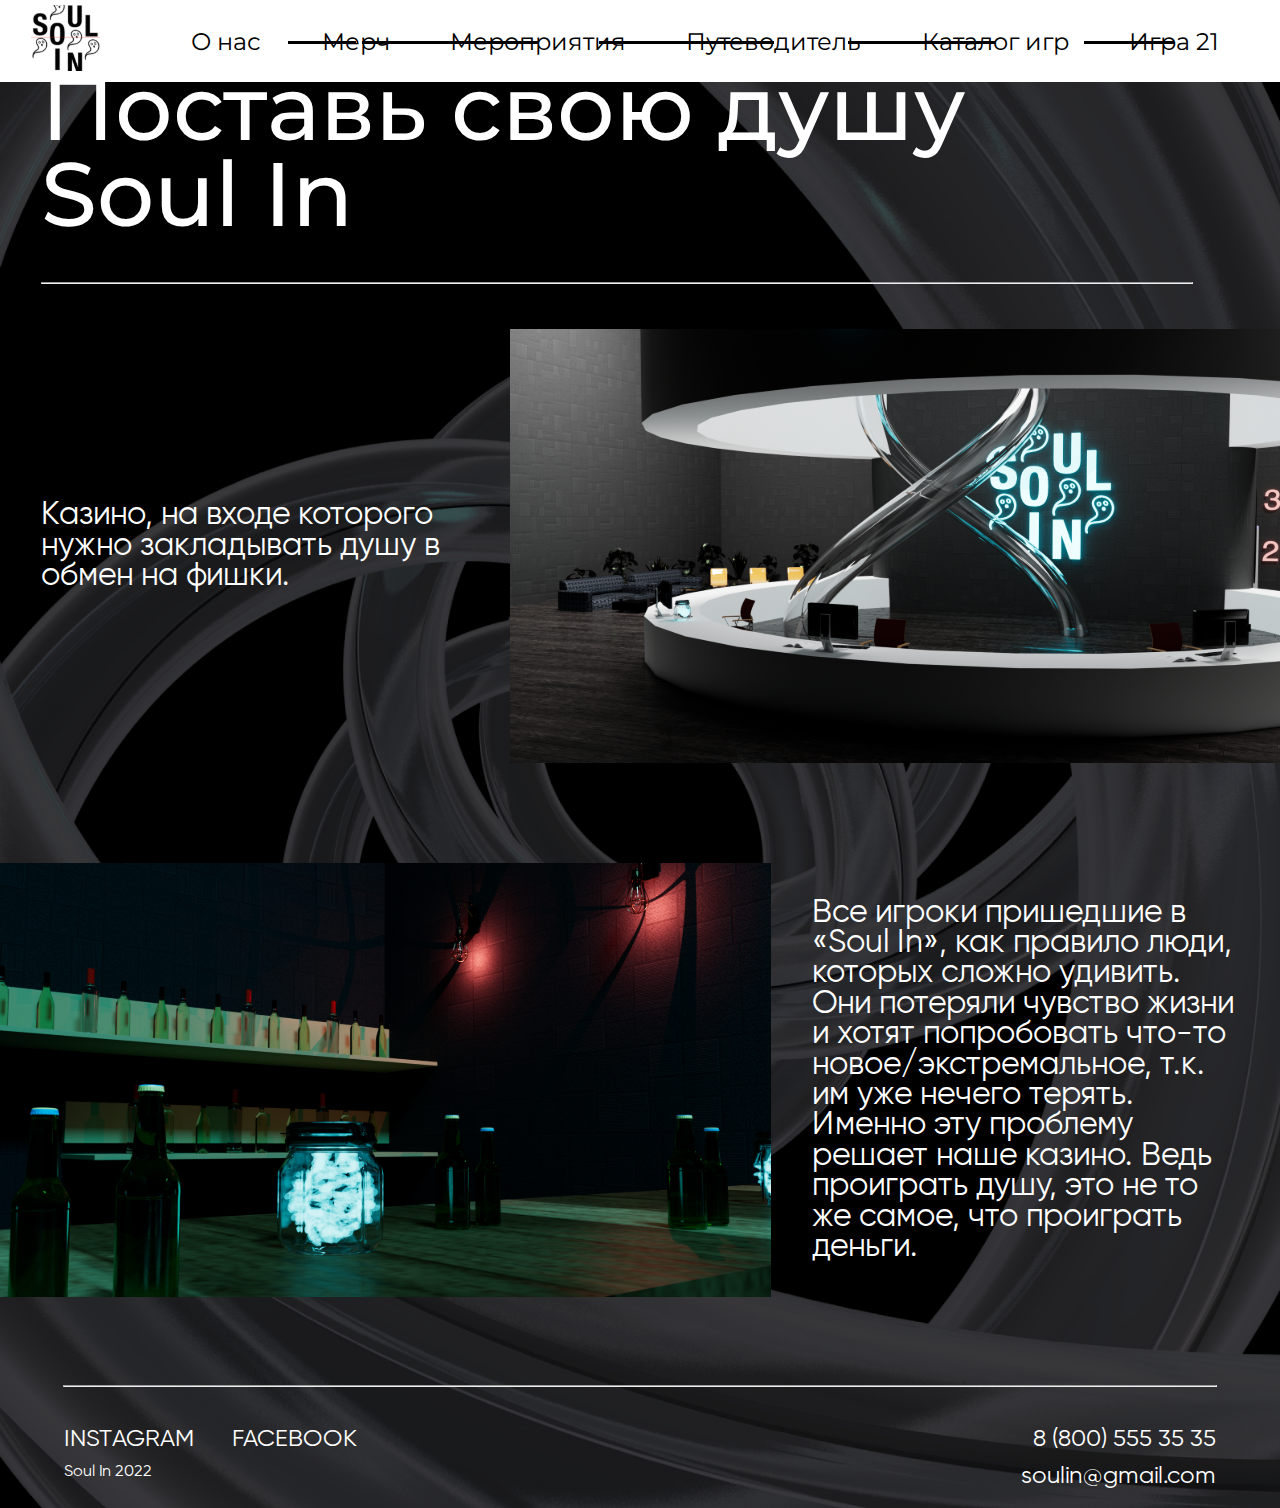
==== about.html @ 42d6ef08 "Add files via upload" ====
<!DOCTYPE html>
<html lang="en">
<head>
    <meta charset="UTF-8">
    <meta name="viewport" content="width=device-width, initial-scale=1">
    <script src="javascripts/jquery-3.6.0.js"></script>
    <script src="javascripts/jQuery.Brazzers-Carousel.min.js"></script>
    <link rel="stylesheet" href="stylesheets/style.css">
    <link rel="stylesheet" href="slick/slick.css">
    <link rel="stylesheet" href="slick/slick-theme.css">
    <title>Soul In</title>
</head>
<body style="background-color: black">


<!--    <div class="topnav" id="myTopnav">-->
<!--        <div class="lolik">-->
<!--&lt;!&ndash;            <a href="#home" class="active">ISH</a>&ndash;&gt;-->
<!--            <div href="#">-->
<!--                <img src="images/logo black-03 1.svg">-->
<!--            </div>-->
<!--            <a href="#">О нас</a>-->
<!--            <a class="" href="#">Мерч</a>-->
<!--            <a class="" href="#">Мероприятия</a>-->
<!--            <a class="" href="#">Путеводитель</a>-->
<!--            <a href="#">Игра 21</a>-->
<!--            <a href="#">Каталог</a>-->
<!--        </div>-->
<!--        <a href="javascript:void(0);" class="icon" onclick="myFunction()">-->
<!--            <i class="fa fa-bars"><img src="images/Group 20.svg"></i>-->
<!--        </a>-->
<!--    </div>-->
    <div class="second">
        <div class="topnav">
            <a href="index.html">
                <img class="logo" src="images/logo black-03 1.svg">
            </a>
            <div class="nav">
                <div class="crossed">
                    <a href="#">О нас</a>
                </div>
                <div class="crossed">
                    <a href="merch.html" class="crossed-link-nav">Мерч</a>
                </div>
                <div class="crossed">
                    <a href="#" class="crossed-link-nav">Мероприятия</a>
                </div>
                <div class="crossed">
                    <a href="#" class="crossed-link-nav">Путеводитель</a>
                </div>
                <div class="crossed">
                    <a href="#" class="crossed-link-nav">Каталог игр</a>
                </div>
                <div class="crossed">
                    <a href="#" class="crossed-link-nav">Игра 21</a>
                </div>
            </div>
        </div>
        <div class="carousel">
            <span class="thumb-item">
                <img src="bankrender/bank0000.png" alt="Alt">
                <img src="bankrender/bank0002.png" alt="Alt">
                <img src="bankrender/bank0003.png" alt="Alt">
                <img src="bankrender/bank0004.png" alt="Alt">
                <img src="bankrender/bank0005.png" alt="Alt">
                <img src="bankrender/bank0006.png" alt="Alt">
                <img src="bankrender/bank0007.png" alt="Alt">
                <img src="bankrender/bank0008.png" alt="Alt">
                <img src="bankrender/bank0009.png" alt="Alt">
                <img src="bankrender/bank0010.png" alt="Alt">
                <img src="bankrender/bank0011.png" alt="Alt">
                <img src="bankrender/bank0012.png" alt="Alt">
                <img src="bankrender/bank0013.png" alt="Alt">
                <img src="bankrender/bank0014.png" alt="Alt">
                <img src="bankrender/bank0015.png" alt="Alt">
                <img src="bankrender/bank0016.png" alt="Alt">
                <img src="bankrender/bank0017.png" alt="Alt">
                <img src="bankrender/bank0018.png" alt="Alt">
                <img src="bankrender/bank0019.png" alt="Alt">
                <img src="bankrender/bank0020.png" alt="Alt">
                <img src="bankrender/bank0021.png" alt="Alt">
                <img src="bankrender/bank0022.png" alt="Alt">
                <img src="bankrender/bank0023.png" alt="Alt">
                <img src="bankrender/bank0024.png" alt="Alt">
                <img src="bankrender/bank0025.png" alt="Alt">
                <img src="bankrender/bank0026.png" alt="Alt">
                <img src="bankrender/bank0027.png" alt="Alt">
                <img src="bankrender/bank0028.png" alt="Alt">
                <img src="bankrender/bank0029.png" alt="Alt">
                <img src="bankrender/bank0030.png" alt="Alt">
                <img src="bankrender/bank0031.png" alt="Alt">
                <img src="bankrender/bank0032.png" alt="Alt">
                <img src="bankrender/bank0033.png" alt="Alt">
                <img src="bankrender/bank0034.png" alt="Alt">
                <img src="bankrender/bank0035.png" alt="Alt">
                <img src="bankrender/bank0036.png" alt="Alt">
                <img src="bankrender/bank0037.png" alt="Alt">
                <img src="bankrender/bank0038.png" alt="Alt">
                <img src="bankrender/bank0039.png" alt="Alt">
                <img src="bankrender/bank0040.png" alt="Alt">
                <img src="bankrender/bank0041.png" alt="Alt">
                <img src="bankrender/bank0042.png" alt="Alt">
                <img src="bankrender/bank0043.png" alt="Alt">
                <img src="bankrender/bank0044.png" alt="Alt">
                <img src="bankrender/bank0045.png" alt="Alt">
                <img src="bankrender/bank0046.png" alt="Alt">
                <img src="bankrender/bank0047.png" alt="Alt">
                <img src="bankrender/bank0048.png" alt="Alt">
                <img src="bankrender/bank0049.png" alt="Alt">
                <img src="bankrender/bank0050.png" alt="Alt">
                <img src="bankrender/bank0051.png" alt="Alt">
                <img src="bankrender/bank0052.png" alt="Alt">
                <img src="bankrender/bank0053.png" alt="Alt">
                <img src="bankrender/bank0054.png" alt="Alt">
                <img src="bankrender/bank0055.png" alt="Alt">
                <img src="bankrender/bank0056.png" alt="Alt">
                <img src="bankrender/bank0057.png" alt="Alt">
                <img src="bankrender/bank0058.png" alt="Alt">
                <img src="bankrender/bank0059.png" alt="Alt">
                <img src="bankrender/bank0060.png" alt="Alt">
                <img src="bankrender/bank0061.png" alt="Alt">
                <img src="bankrender/bank0062.png" alt="Alt">
                <img src="bankrender/bank0063.png" alt="Alt">
                <img src="bankrender/bank0064.png" alt="Alt">
                <img src="bankrender/bank0065.png" alt="Alt">
                <img src="bankrender/bank0066.png" alt="Alt">
                <img src="bankrender/bank0067.png" alt="Alt">
                <img src="bankrender/bank0068.png" alt="Alt">
                <img src="bankrender/bank0069.png" alt="Alt">
                <img src="bankrender/bank0070.png" alt="Alt">
                <img src="bankrender/bank0071.png" alt="Alt">
                <img src="bankrender/bank0072.png" alt="Alt">
                <img src="bankrender/bank0073.png" alt="Alt">
                <img src="bankrender/bank0074.png" alt="Alt">
                <img src="bankrender/bank0075.png" alt="Alt">
                <img src="bankrender/bank0076.png" alt="Alt">
                <img src="bankrender/bank0077.png" alt="Alt">
                <img src="bankrender/bank0078.png" alt="Alt">
                <img src="bankrender/bank0079.png" alt="Alt">
                <img src="bankrender/bank0080.png" alt="Alt">
                <img src="bankrender/bank0081.png" alt="Alt">
                <img src="bankrender/bank0082.png" alt="Alt">
                <img src="bankrender/bank0083.png" alt="Alt">
                <img src="bankrender/bank0084.png" alt="Alt">
                <img src="bankrender/bank0085.png" alt="Alt">
                <img src="bankrender/bank0086.png" alt="Alt">
                <img src="bankrender/bank0087.png" alt="Alt">
                <img src="bankrender/bank0088.png" alt="Alt">
                <img src="bankrender/bank0089.png" alt="Alt">
                <img src="bankrender/bank0090.png" alt="Alt">
            </span>
            <div class="header">
                Поставь свою душу
                <br>
                Soul In
                <hr>
            </div>
        </div>
        <div class="column">
            <div class="element-animation">
                <div class="about">
                    <div class="text">
                        Казино, на входе которого нужно закладывать душу в обмен
                        на фишки.
                    </div>
                    <img src="images/Casino 1.svg">
                </div>
            </div>
            <div class="element-animation">
                <div class="about">
                    <img src="images/2floor0176 1.svg">
                    <div class="text">
                        Все игроки пришедшие в «Soul In», как правило люди, которых сложно удивить. Они потеряли чувство жизни и хотят попробовать что-то новое/экстремальное, т.к. им уже нечего терять. Именно эту проблему решает наше казино. Ведь проиграть душу, это не то же самое, что проиграть деньги.
                    </div>
                </div>
            </div>
        </div>
        <div class="niz">
            <hr class="footer-line">
            <div class="footer">
                <div class="st1-line">
                    <div class="socials">
                        <div>
                            INSTAGRAM
                        </div>
                        <div>
                            FACEBOOK
                        </div>
                    </div>
                    <div class="tel">
                        8 (800) 555 35 35
                    </div>
                </div>
                <div class="nd2-line">
                    <div class="soul-in">
                        Soul In 2022
                    </div>
                    <div class="mail">
                        soulin@gmail.com
                    </div>
                </div>
            </div>
        </div>
    </div>
    <script>
        $(".thumb-item").brazzersCarousel();
    </script>
    <script src="main.js"></script>
    <script src="slick/slick.min.js"></script>
</body>
</html>
---- stylesheets/style.css ----
@import "reset.css";
@import "content.css";
@import "responsive.css";
@import "jQuery.Brazzers-Carousel.css";
@import "fonts.css";
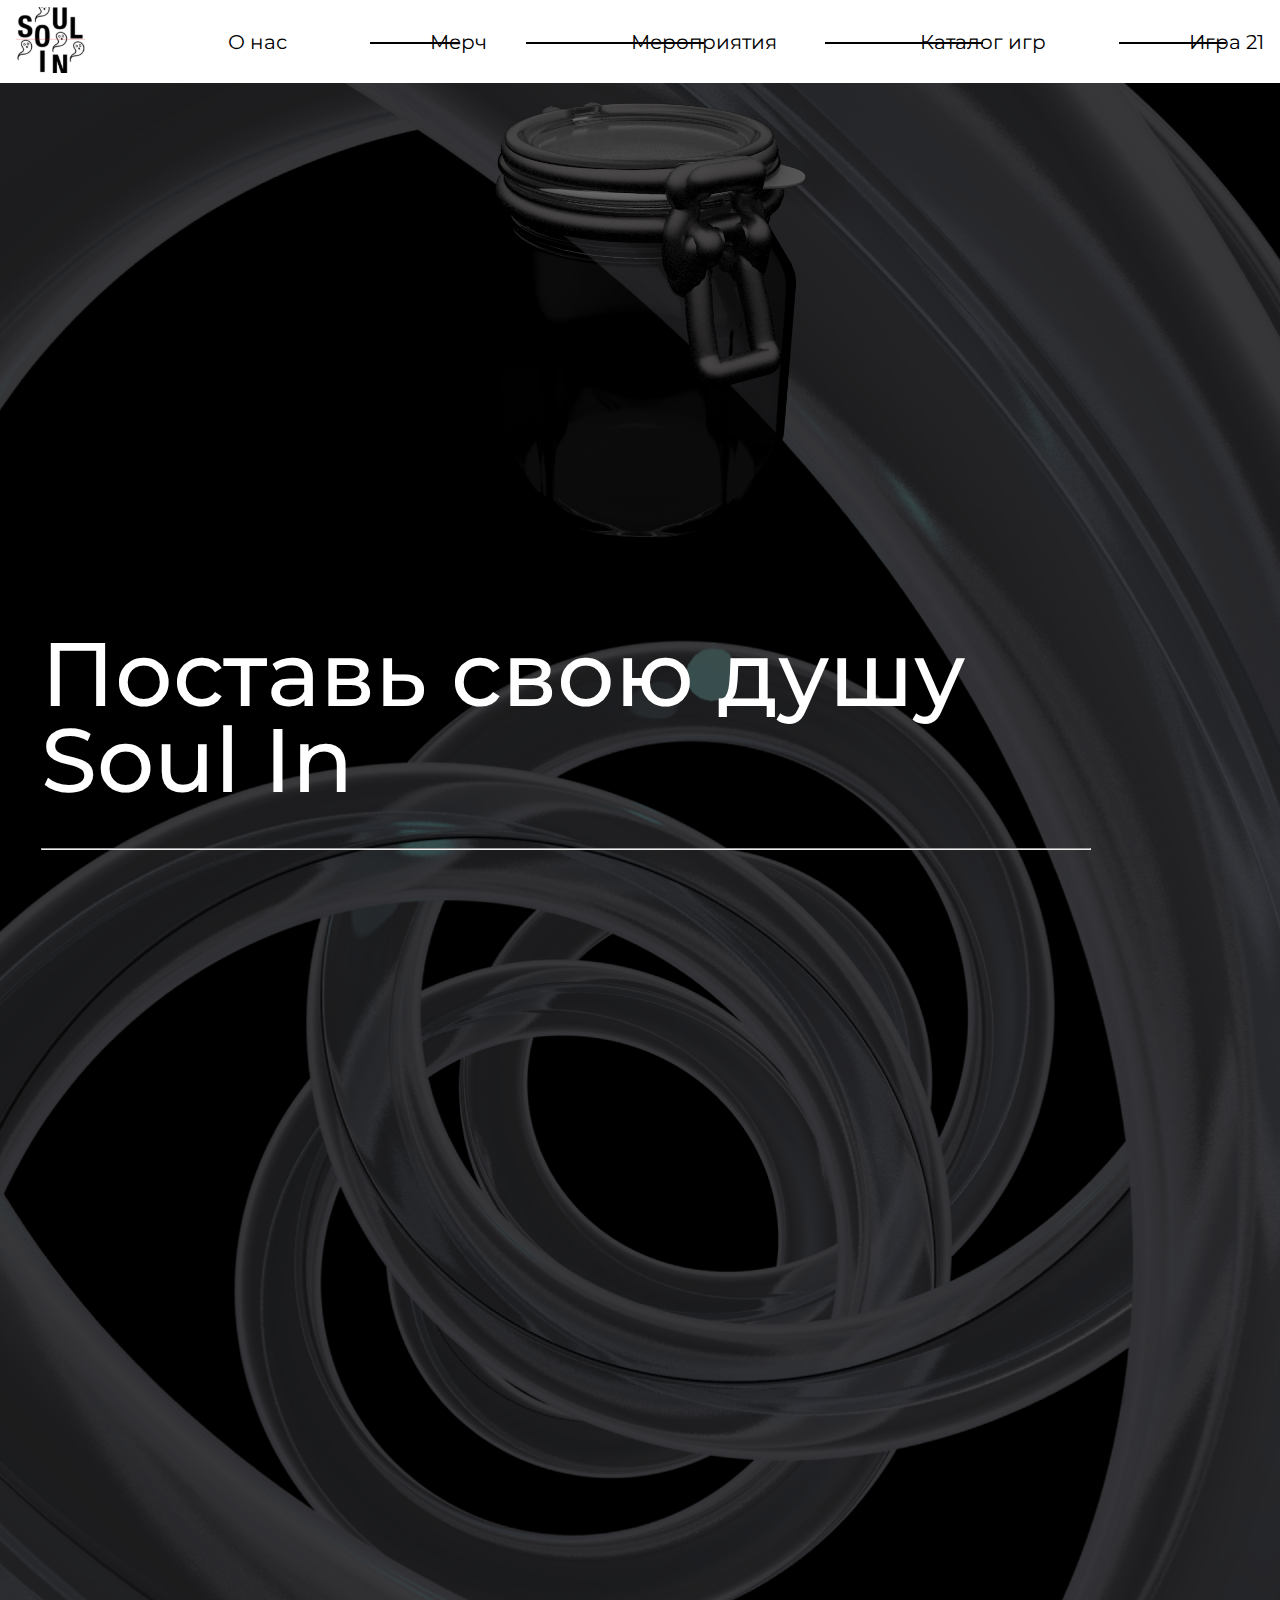
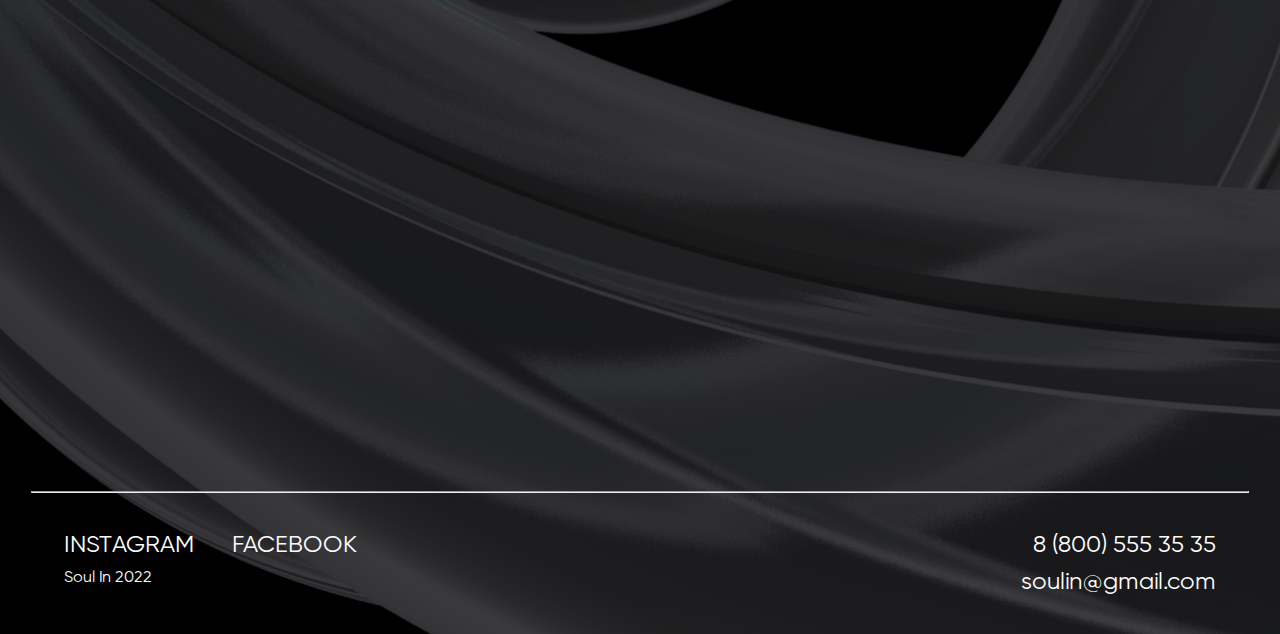
==== commit 4c3e44e9: "Add files via upload" ====
--- a/about.html
+++ b/about.html
@@ -8,6 +8,7 @@
     <link rel="stylesheet" href="stylesheets/style.css">
     <link rel="stylesheet" href="slick/slick.css">
     <link rel="stylesheet" href="slick/slick-theme.css">
+    <link rel="icon" type="image/x-icon" href="/images/favicon.ico">
     <title>Soul In</title>
 </head>
 <body style="background-color: black">
@@ -31,30 +32,21 @@
 <!--        </a>-->
 <!--    </div>-->
     <div class="second">
-        <div class="topnav">
-            <a href="index.html">
-                <img class="logo" src="images/logo black-03 1.svg">
+        <div class="topnav33" id="myTopnav">
+            <div class="lolik">
+                <a href="index.html">
+                    <img class="logo" src="images/logo black-03 1.svg">
+                </a>
+                <a href="about.html">О нас</a>
+                <a class="crossed-link-nav" href="merch.html">Мерч</a>
+                <a class="crossed-link-nav" href="events.html">Мероприятия</a>
+                <!--        <a class="button-makets" href="#makets">Путеводитель</a>-->
+                <a class="crossed-link-nav" href="katalog.html">Каталог игр</a>
+                <a class="crossed-link-nav" href="artpr4/index.html">Игра 21</a>
+            </div>
+            <a href="javascript:void(0);" class="icon" onclick="myFunction()">
+                <i class="fa fa-bars"><img src="images/Group 20.svg"></i>
             </a>
-            <div class="nav">
-                <div class="crossed">
-                    <a href="#">О нас</a>
-                </div>
-                <div class="crossed">
-                    <a href="merch.html" class="crossed-link-nav">Мерч</a>
-                </div>
-                <div class="crossed">
-                    <a href="#" class="crossed-link-nav">Мероприятия</a>
-                </div>
-                <div class="crossed">
-                    <a href="#" class="crossed-link-nav">Путеводитель</a>
-                </div>
-                <div class="crossed">
-                    <a href="#" class="crossed-link-nav">Каталог игр</a>
-                </div>
-                <div class="crossed">
-                    <a href="#" class="crossed-link-nav">Игра 21</a>
-                </div>
-            </div>
         </div>
         <div class="carousel">
             <span class="thumb-item">
@@ -163,18 +155,28 @@
                         Казино, на входе которого нужно закладывать душу в обмен
                         на фишки.
                     </div>
-                    <img src="images/Casino 1.svg">
-                </div>
-            </div>
+<!--                    <img class="about-img" src="images/Casino 1.svg">-->
+                </div>
+            </div>
+            <div class="element-animation">
+                <div class="about1">
+<!--                    <img class="about-img" src="images/2floor0176 1.svg">-->
+                    <div class="text revert">
+                        Вас сложно удивить?Хотите попробовать что-то новое/экстремальное, т.к. вам уже нечего терять?
+                    </div>
+                </div>
+            </div>
+
             <div class="element-animation">
                 <div class="about">
-                    <img src="images/2floor0176 1.svg">
                     <div class="text">
-                        Все игроки пришедшие в «Soul In», как правило люди, которых сложно удивить. Они потеряли чувство жизни и хотят попробовать что-то новое/экстремальное, т.к. им уже нечего терять. Именно эту проблему решает наше казино. Ведь проиграть душу, это не то же самое, что проиграть деньги.
-                    </div>
-                </div>
-            </div>
-        </div>
+                        Soul in поможет вернуть вам чувство к жизни.
+                    </div>
+                    <!--                    <img class="about-img" src="images/Casino 1.svg">-->
+                </div>
+            </div>
+        </div>
+
         <div class="niz">
             <hr class="footer-line">
             <div class="footer">
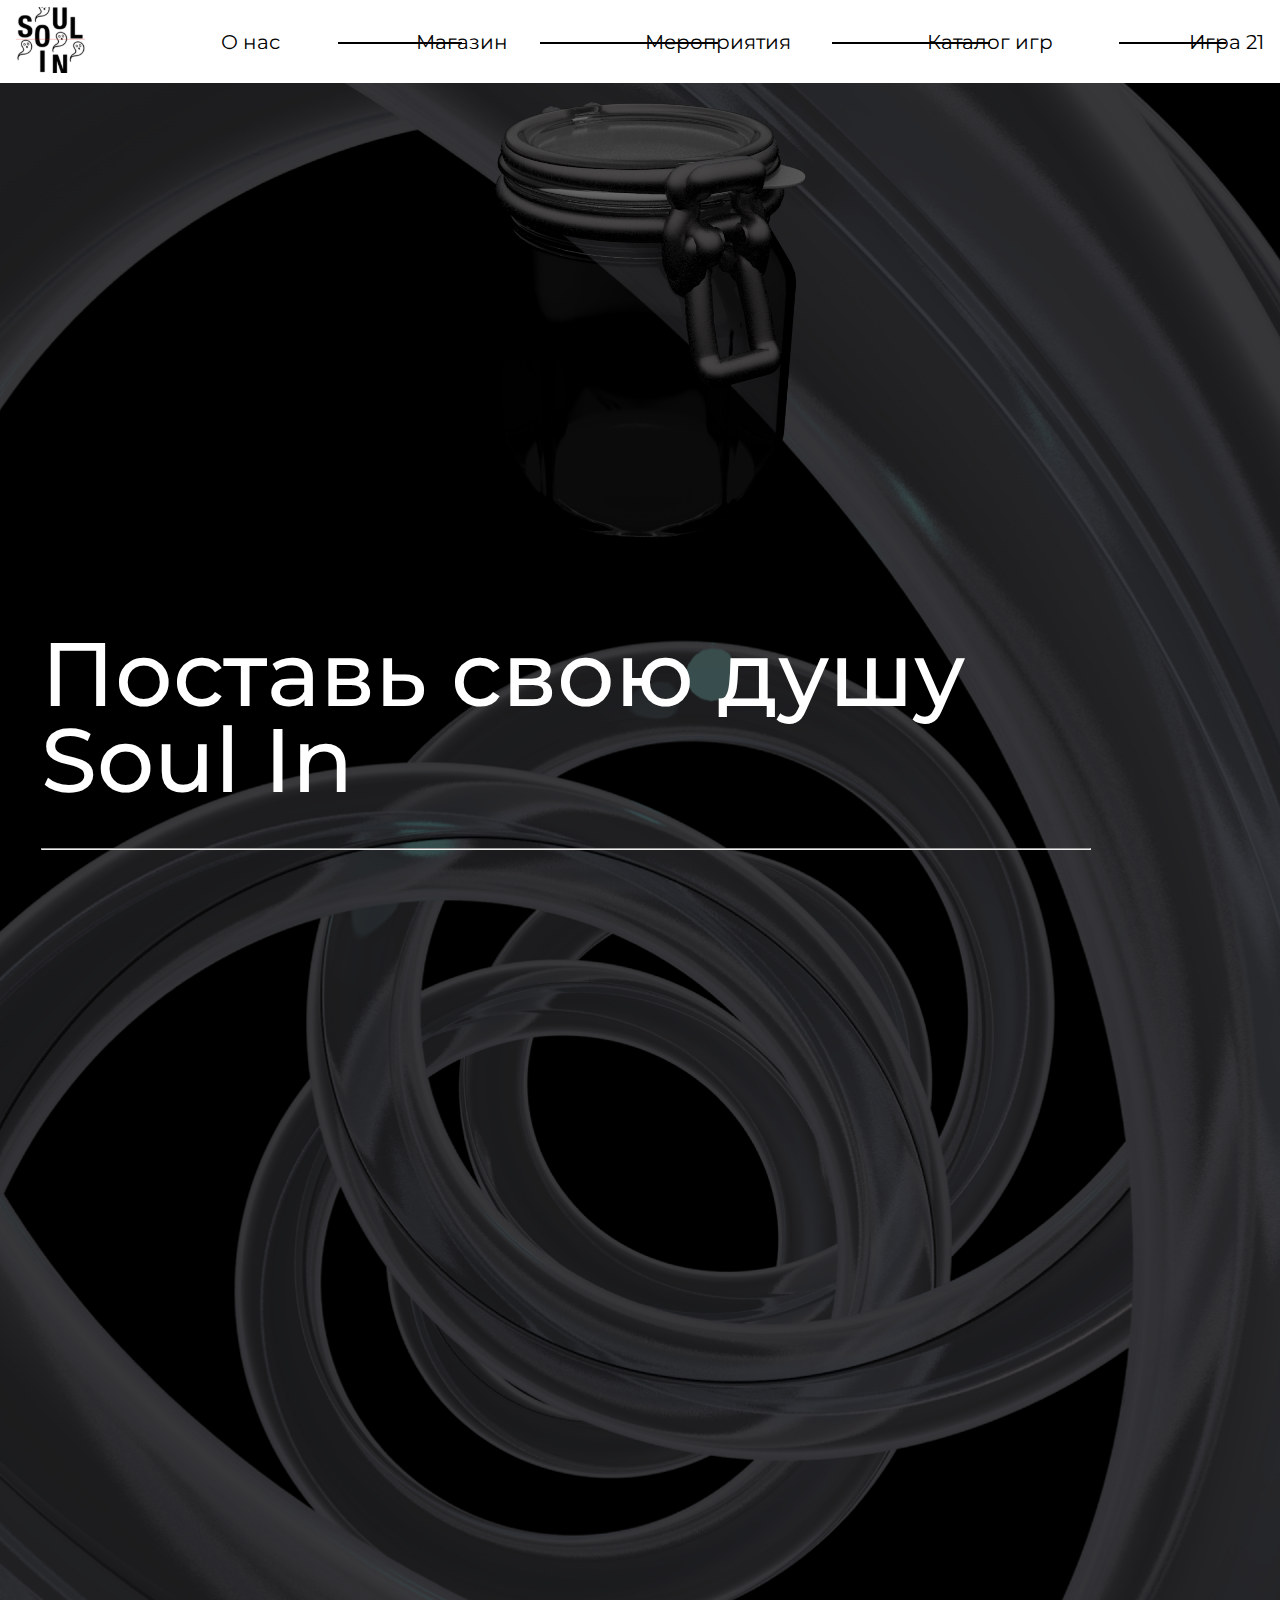
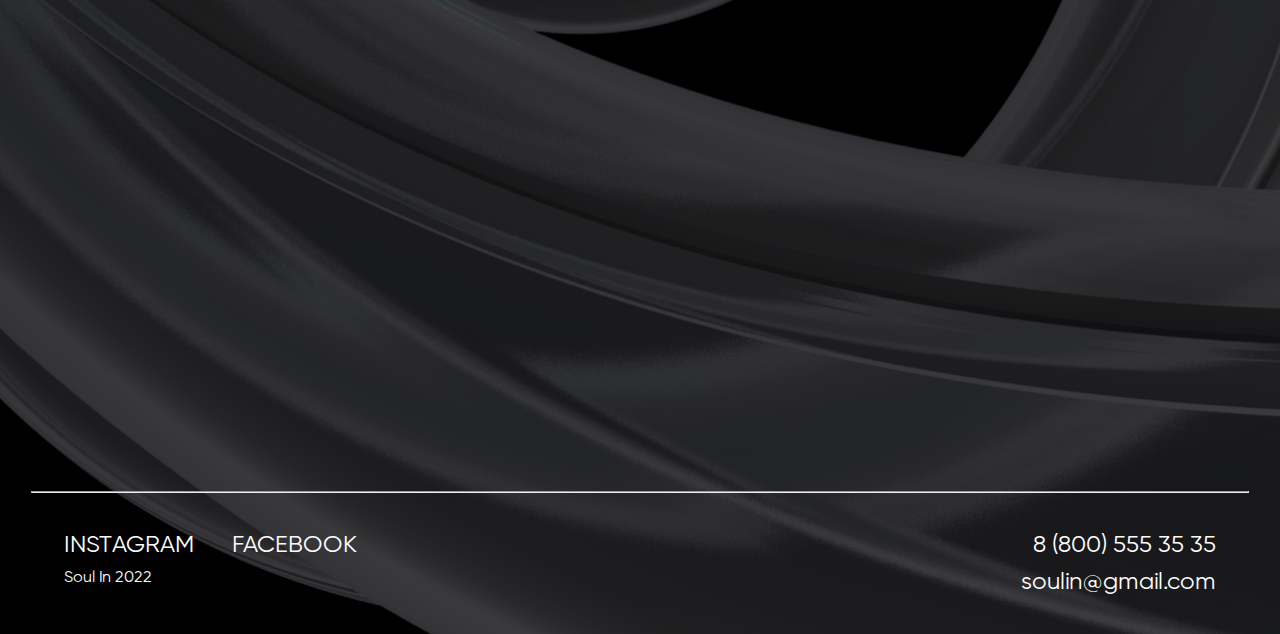
==== commit edc6350f: "Update about.html" ====
--- a/about.html
+++ b/about.html
@@ -38,7 +38,7 @@
                     <img class="logo" src="images/logo black-03 1.svg">
                 </a>
                 <a href="about.html">О нас</a>
-                <a class="crossed-link-nav" href="merch.html">Мерч</a>
+                <a class="crossed-link-nav" href="merch.html">Магазин</a>
                 <a class="crossed-link-nav" href="events.html">Мероприятия</a>
                 <!--        <a class="button-makets" href="#makets">Путеводитель</a>-->
                 <a class="crossed-link-nav" href="katalog.html">Каталог игр</a>
@@ -210,4 +210,4 @@
     <script src="main.js"></script>
     <script src="slick/slick.min.js"></script>
 </body>
-</html>+</html>
